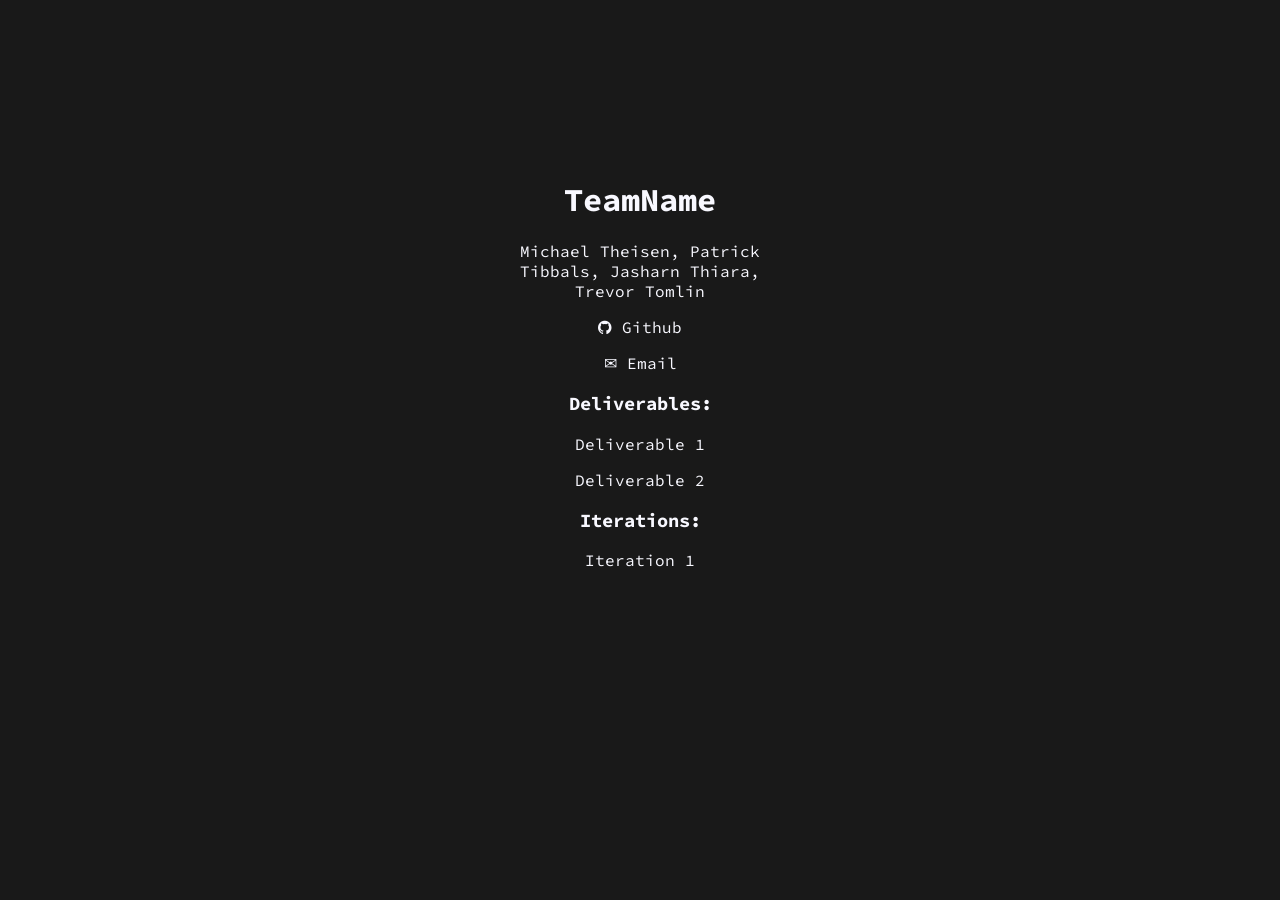
==== bin/index.html @ 63149719 "trying to update author tags" ====
<!DOCTYPE html>

<html lang="en">

<head>

  <title>TeamName's Website</title>

  <meta charset="UTF-8" />

  <meta name="viewport" content="width=device-width,initial-scale=1" />

  <meta name="description" content="" />
  
  <link rel="stylesheet" href="index.css">
  <link href='https://fonts.googleapis.com/css?family=Source Code Pro' rel='stylesheet'>
  <link rel="stylesheet" href="https://cdnjs.cloudflare.com/ajax/libs/font-awesome/4.7.0/css/font-awesome.min.css">

</head>

<body>

	<div class="content">

		<div>
			<h1>TeamName</h1>
			<p>Michael Theisen, Patrick Tibbals, Jasharn Thiara, Trevor Tomlin</p>
			<p><a href="https://github.com/teamname-tcss360/teamname-tcss360.github.io"><i class="fa fa-github"></i> Github</a></p>
			<p><a href="mailto: teamname.tcss360@gmail.com">✉ Email</a></p>
		</div>

		<div>
			<h3>Deliverables:</h3>
			<p><a href="deliverables/Deliverable1.pdf" download>Deliverable 1</a></p>
			<p><a href="deliverables/Deliverable 2.pdf" download>Deliverable 2</a></p>
		</div>
		
		<div>
			<h3>Iterations:</h3>
			<p><a href="deliverables/Iteration1.pdf" download>Iteration 1</a></p>
		</div>

	</div>

</body>

</html>
---- bin/index.css ----
body {

	background: rgb(25, 25, 25);

}

p, h1, h3, a{

	color: rgb(248,248,255);
	text-align: center;
	font-family: 'Source Code Pro';

}

a { 

	text-decoration: none;
}

a:hover {

	color: gray;

}

div {

	width: 300px;
	margin: auto;

}

.content {

	margin-top: 20vh;

}
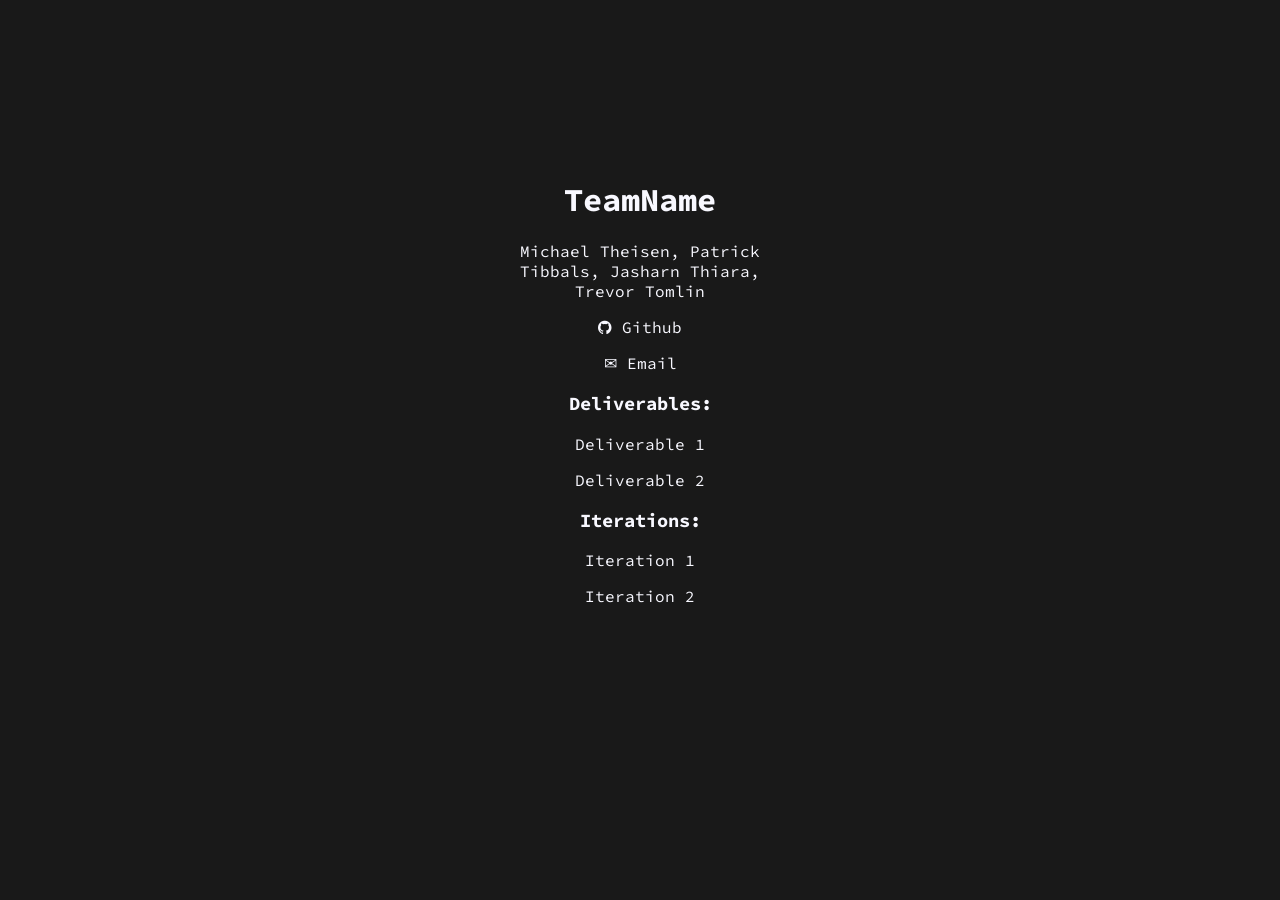
==== commit 0c7fba56: "sort and reverse sort changesto accept file list" ====
--- a/bin/index.html
+++ b/bin/index.html
@@ -38,6 +38,7 @@
 		<div>
 			<h3>Iterations:</h3>
 			<p><a href="deliverables/Iteration1.pdf" download>Iteration 1</a></p>
+			<p><a href="deliberables/Iteration 2 TeamName.pdf" download>Iteration 2</a></p>
 		</div>
 
 	</div>
